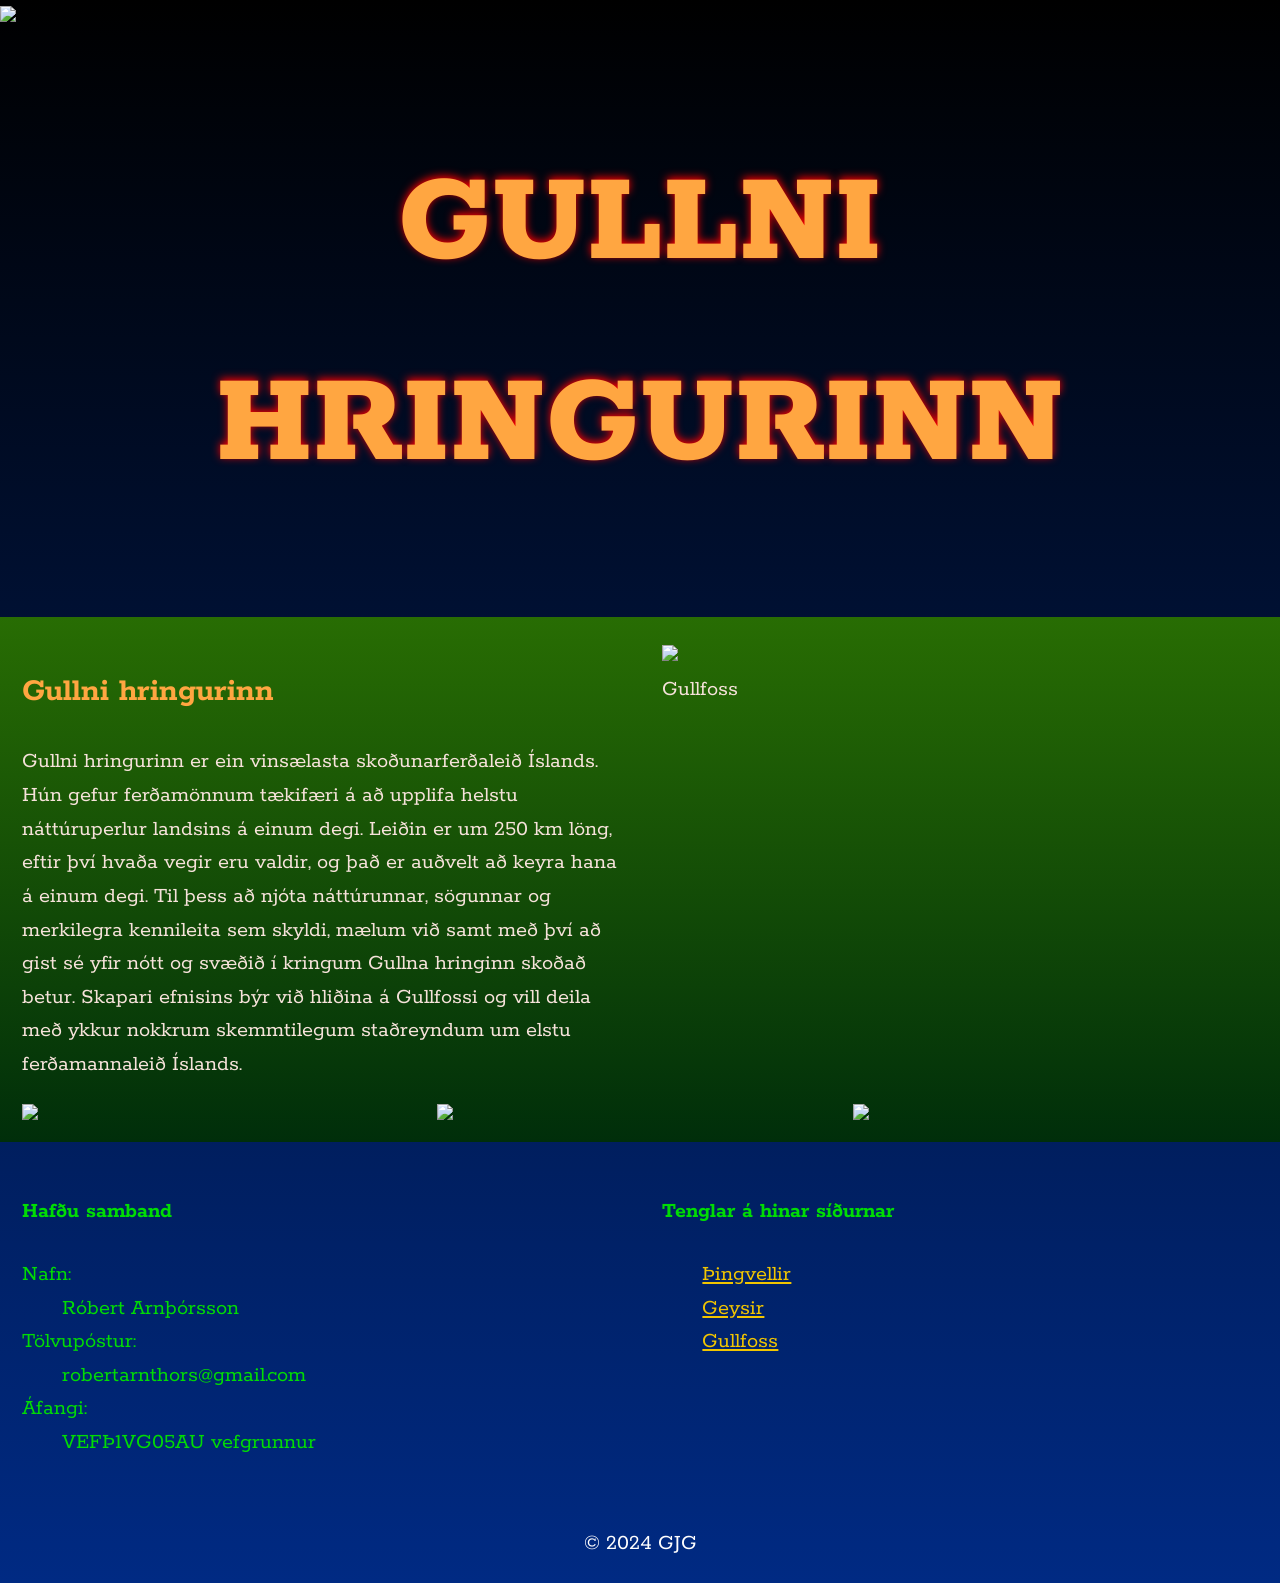
==== index.html @ 4d5fa9ae "Add files via upload" ====
<!DOCTYPE html>
<html lang="is">
  <head>
    <meta name="viewport" content="width=device-width, initial-scale=1.0">
    <meta charset="utf-8"> 
    <title>Verkefni 7. Gullni hringurinn</title>
    <link rel="preconnect" href="https://fonts.gstatic.com">
    <link href="https://fonts.googleapis.com/css2?family=Rokkitt:wght@200;400;600;800&display=swap" rel="stylesheet">    <!-- veljið leturgerð af http://fonts.google.com-->
    <link rel="stylesheet" href="styles.css">
  </head>
  <body class="body-bg"> 
    <picture>
      <img src="../Verkefni-7/gullfoss.png">
    </picture>
    <header class="container">
      <h1>
        Gullni hringurinn
      </h1>
    </header>
    <div class="base-bg"> 
    <main class="container">
        <div class="col-2">
          <section>
            <h2>Gullni hringurinn</h2>
            <p>Gullni hringurinn er ein vinsælasta skoðunarferðaleið Íslands. Hún gefur ferðamönnum tækifæri á að upplifa helstu náttúruperlur landsins á einum degi. Leiðin er um 250 km löng, eftir því hvaða vegir eru valdir, og það er auðvelt að keyra hana á einum degi. Til þess að njóta náttúrunnar, sögunnar og merkilegra kennileita sem skyldi, mælum við samt með því að gist sé yfir nótt og svæðið í kringum Gullna hringinn skoðað betur. Skapari efnisins býr við hliðina á Gullfossi og vill deila með ykkur nokkrum skemmtilegum staðreyndum um elstu ferðamannaleið Íslands.</p>       
          </section>
          <section> 
            <figure>
              <img src="../Verkefni-7/gullfoss2.png">
              <figcaption>Gullfoss</figcaption>   
            </figure>     
          </section>
        </div>
        <div class="col-3">
        </div>
            <!--Hér koma 3 myndir í röð, 2 eða 3 raðir. Allar myndir í sömu stærð (500px x 500px)-->
          <picture class="img-row">
            <img src="../Verkefni-7/geysir.png">
            <img src="../Verkefni-7/gullfoss2.png">
            <img src="../Verkefni-7/þyngvellir.png">
          </picture>
      </main>
    </div><!--bakgrunnur endar-->
    <footer class="container col-3">
      <nav>
        <h4>Hafðu samband</h4>
        <dl><!--Description list-->
          <dt>Nafn:</dt>
          <dd>Róbert Arnþórsson</dd>
          <dt>Tölvupóstur:</dt>
          <dd>robertarnthors@gmail.com</dd>
          <dt>Áfangi:</dt>
          <dd>VEFÞ1VG05AU vefgrunnur</dd>
        </dl>
      </nav>
      <nav>
        <h4>Tenglar á hinar síðurnar</h4>
        <ul>
          <li><a href="../Verkefni-7/indexÞing.html">Þingvellir</a></li>
          <li><a href="../Verkefni-7/indexGey.html">Geysir</a></li>
          <li><a href="../Verkefni-7/indexGul.html">Gullfoss</a></li>
        </ul>
      </nav>
    </footer>
    <p class="copy">&copy; 2024 GJG</p>
  </body>
</html>
---- styles.css ----
html {
    scroll-behavior: smooth;
}
body {
    margin: 0;
    font-family: 'Rokkitt', serif;
    font-size: 1.2em;
    line-height: 1.5;
    background-image: linear-gradient(to bottom, rgb(0, 0, 0), rgb(0, 42, 131));    
    color: white;
}
h1, h2, h3 {
    font-weight: 700;
    color: rgb(255, 166, 65);
} 
header {
    padding: 0;
    display: grid;
    grid-template-columns: 1fr;
    align-items: center;
}
header h1 {
    font-weight: 800;
    text-transform: uppercase;
    text-align: center;
    text-shadow: 0 -2px 8px rgb(255, 0, 0);
    color: rgb(255, 166, 65);
}
a {
    color: rgb(12, 243, 0);
}
a:visited {
    columns: rgb(1, 210, 221);
}
a:hover, a:active {
    columns: #194b00;
    text-decoration: none;
}
.base-bg {
    background-color: rgb(255, 236, 185);
    background-image: linear-gradient(to bottom, rgb(40, 109, 3), rgb(0, 46, 10));    
    color: rgb(246, 226, 218);
    padding: 1em;
}

.col-2,
.col-3 {
    display: grid;
    grid-template-columns: 1fr;
}


/****** standard IMG *********/

img {
     max-width: 100%;
     height: auto;
}
figure {
    margin:0;
}

footer {
    color: rgb(0, 220, 4);
    padding: 1em;
}
footer ul{
    list-style: none;
}
a, footer a {
    color: rgb(241, 197, 0);
}
footer a {
    line-height: 1.5;
}
footer a:visited {
    color: rgb(0, 255, 200);
}
footer a:active, .footer a:hover {
    text-decoration: none;
}
blockquote {
    background-color: rgb(0, 0, 0);
    padding:1em;
}
.copy {
    text-align: center;
}
/* ******** 48em ********* */
@media screen and (min-width:48em) {
    .col-2 {
        grid-template-columns: 1fr 1fr;
        gap: 2em;
    }
    .col-3 {
        grid-template-columns: 1fr 1fr;
        gap: 1em;
        row-gap: 1em;
    }
    .img-row{
    display: grid;
    grid-template-columns: 1fr 1fr 1fr;
    gap: 10px;
    }
    header h1 {
        font-size: 4em;
    }
}
@media screen and (min-width:60em) {
    .col-3 {
        gap: 2em;
        row-gap: 2em;
    }
    .col-21 {
        grid-template-columns: 2fr 1fr;
        gap:2em
    }
}
@media screen and (min-width:80em) {
    body {
        font-size: 1.4rem;
    }
    .container {
        max-width: 80em;
        margin: 0 auto;
    }
    header h1 {
        font-size: 6em;
    }
}
@media screen and (min-width:100em) {
    .container {
        max-width: 90em;
    }
}
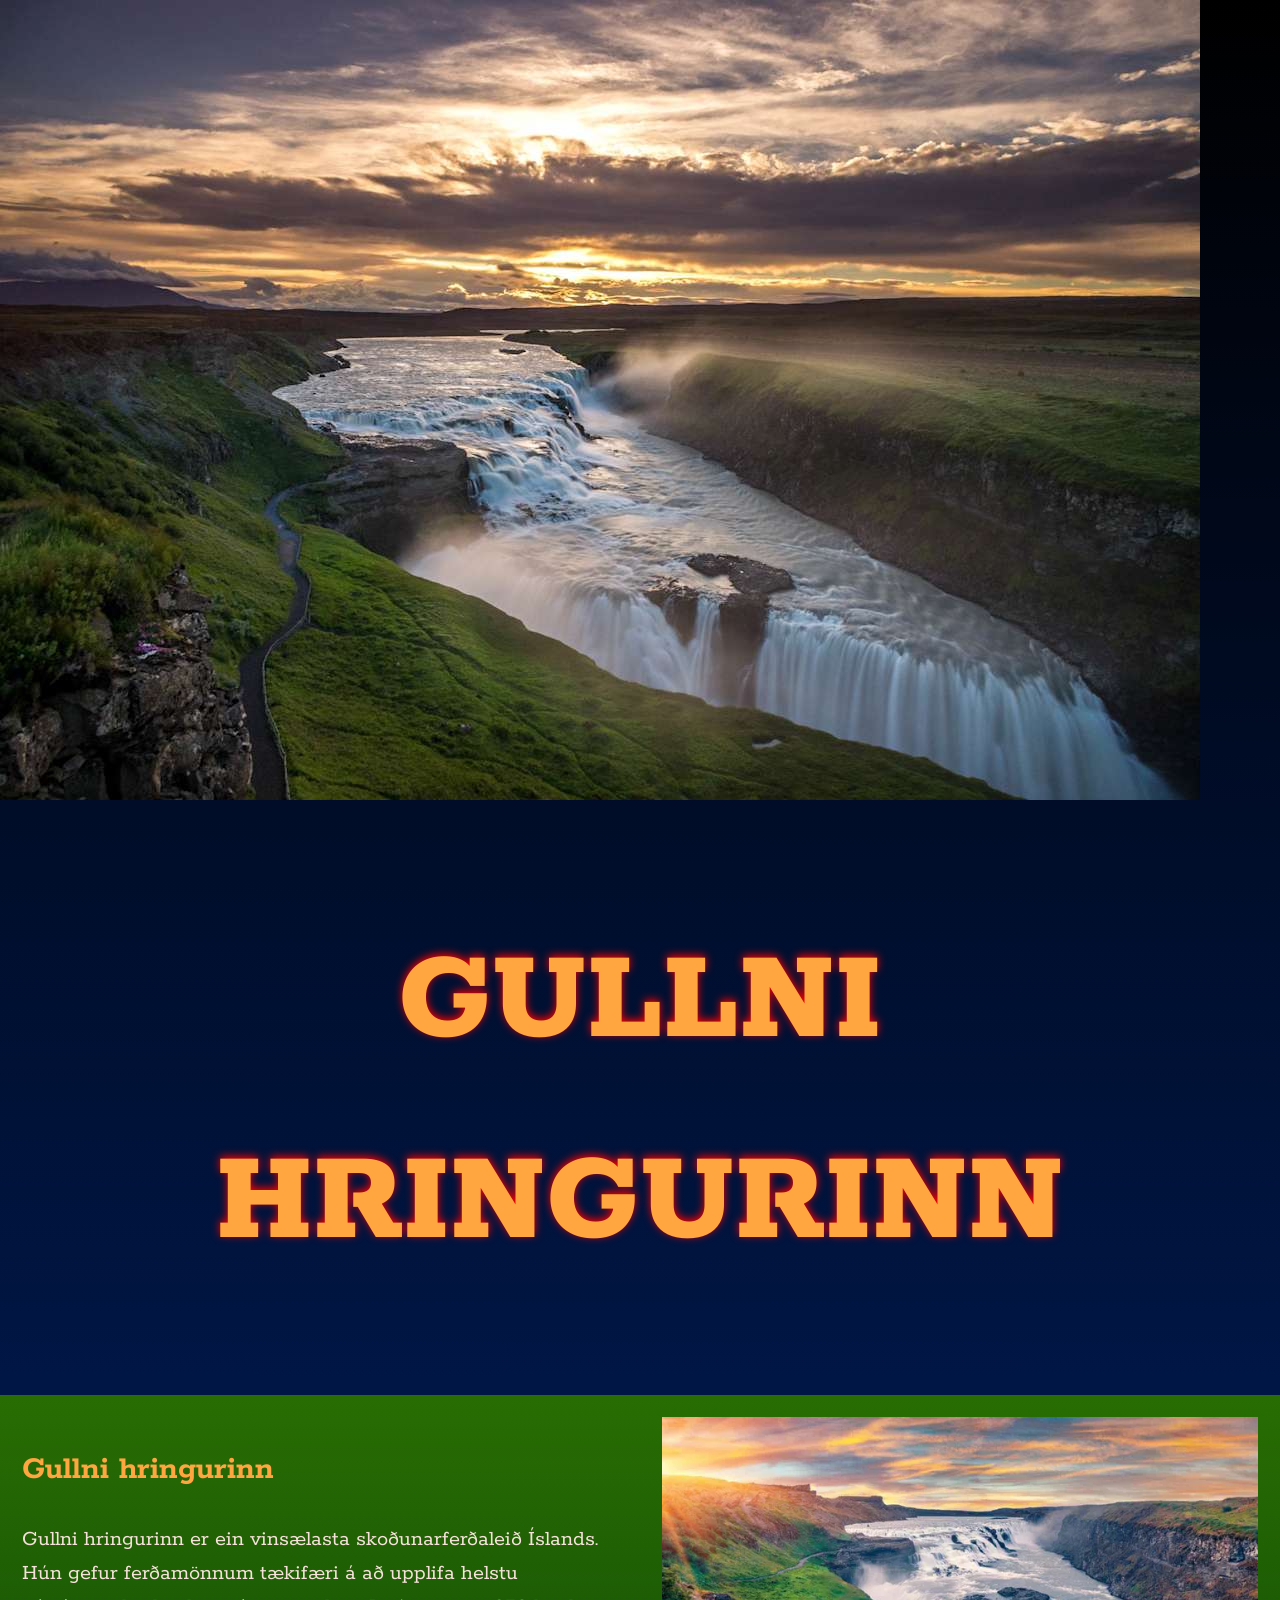
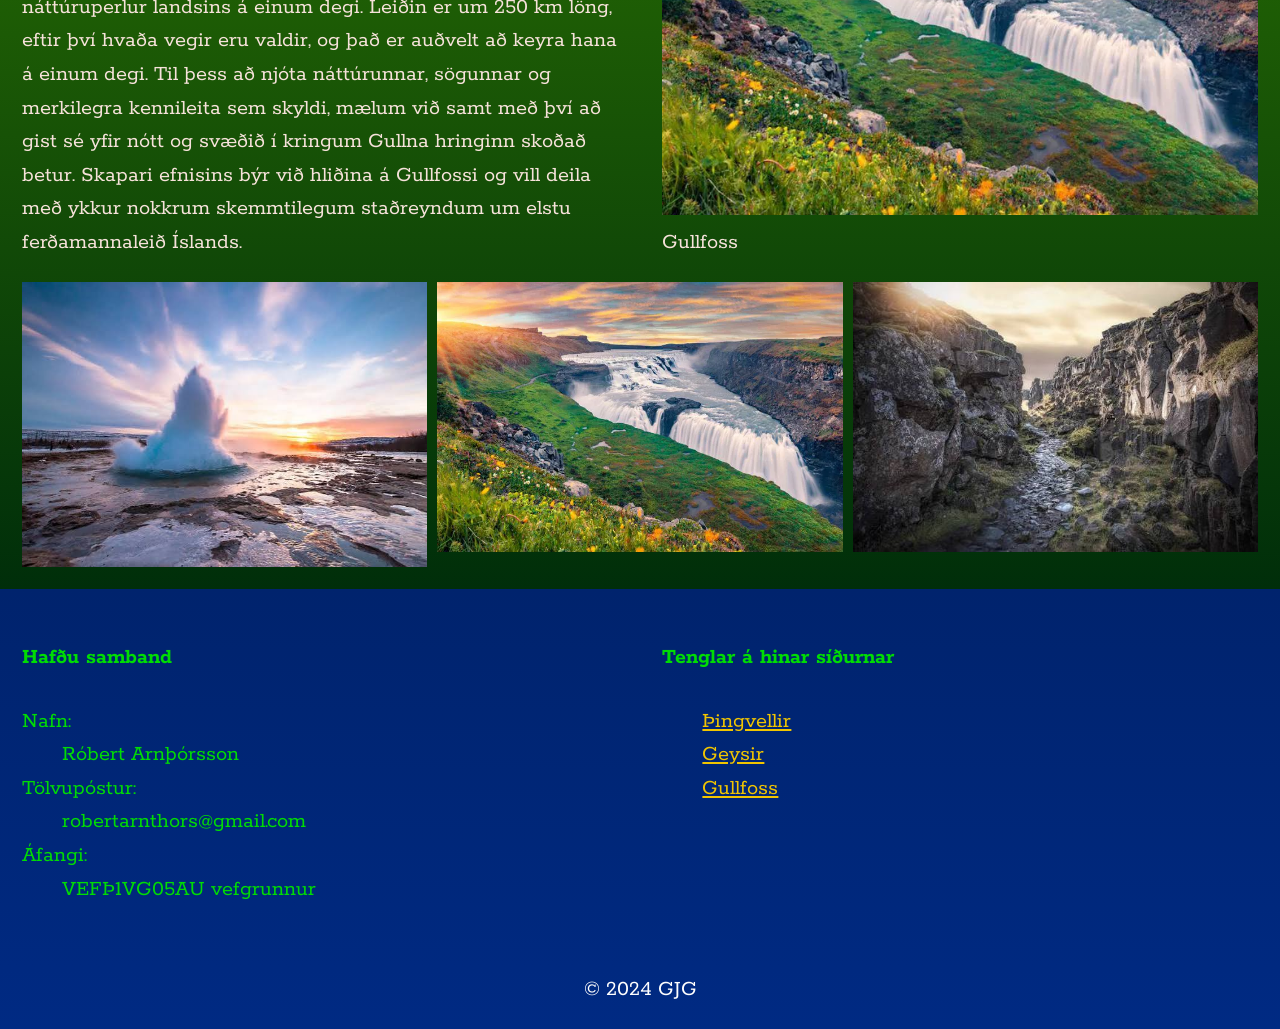
==== commit 291ad044: "Add files via upload" ====
--- a/index.html
+++ b/index.html
@@ -10,7 +10,7 @@
   </head>
   <body class="body-bg"> 
     <picture>
-      <img src="../Verkefni-7/gullfoss.png">
+      <img src="gullfoss.png">
     </picture>
     <header class="container">
       <h1>
@@ -26,7 +26,7 @@
           </section>
           <section> 
             <figure>
-              <img src="../Verkefni-7/gullfoss2.png">
+              <img src="gullfoss2.png">
               <figcaption>Gullfoss</figcaption>   
             </figure>     
           </section>
@@ -35,9 +35,9 @@
         </div>
             <!--Hér koma 3 myndir í röð, 2 eða 3 raðir. Allar myndir í sömu stærð (500px x 500px)-->
           <picture class="img-row">
-            <img src="../Verkefni-7/geysir.png">
-            <img src="../Verkefni-7/gullfoss2.png">
-            <img src="../Verkefni-7/þyngvellir.png">
+            <img src="geysir.png">
+            <img src="gullfoss2.png">
+            <img src="þingvellir.png">
           </picture>
       </main>
     </div><!--bakgrunnur endar-->
@@ -56,9 +56,9 @@
       <nav>
         <h4>Tenglar á hinar síðurnar</h4>
         <ul>
-          <li><a href="../Verkefni-7/indexÞing.html">Þingvellir</a></li>
-          <li><a href="../Verkefni-7/indexGey.html">Geysir</a></li>
-          <li><a href="../Verkefni-7/indexGul.html">Gullfoss</a></li>
+          <li><a href="indexÞing.html">Þingvellir</a></li>
+          <li><a href="indexGey.html">Geysir</a></li>
+          <li><a href="indexGul.html">Gullfoss</a></li>
         </ul>
       </nav>
     </footer>
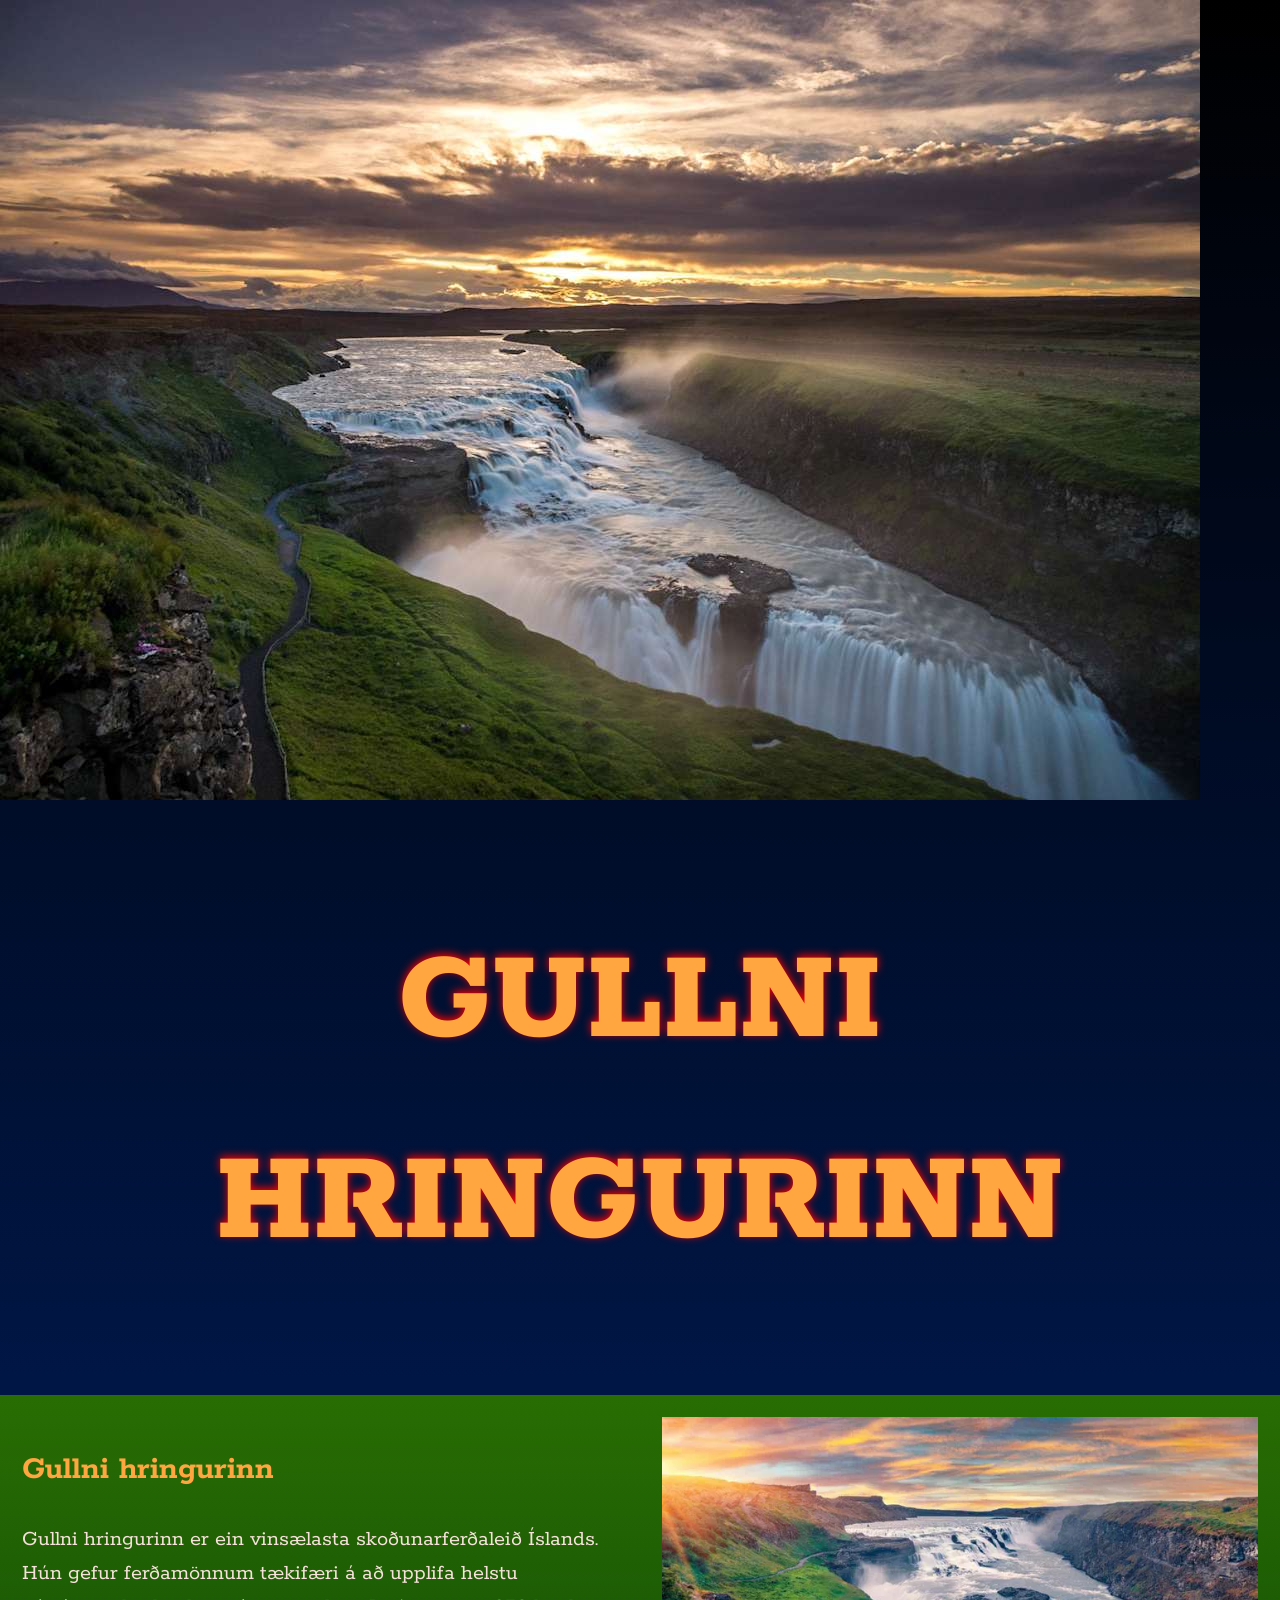
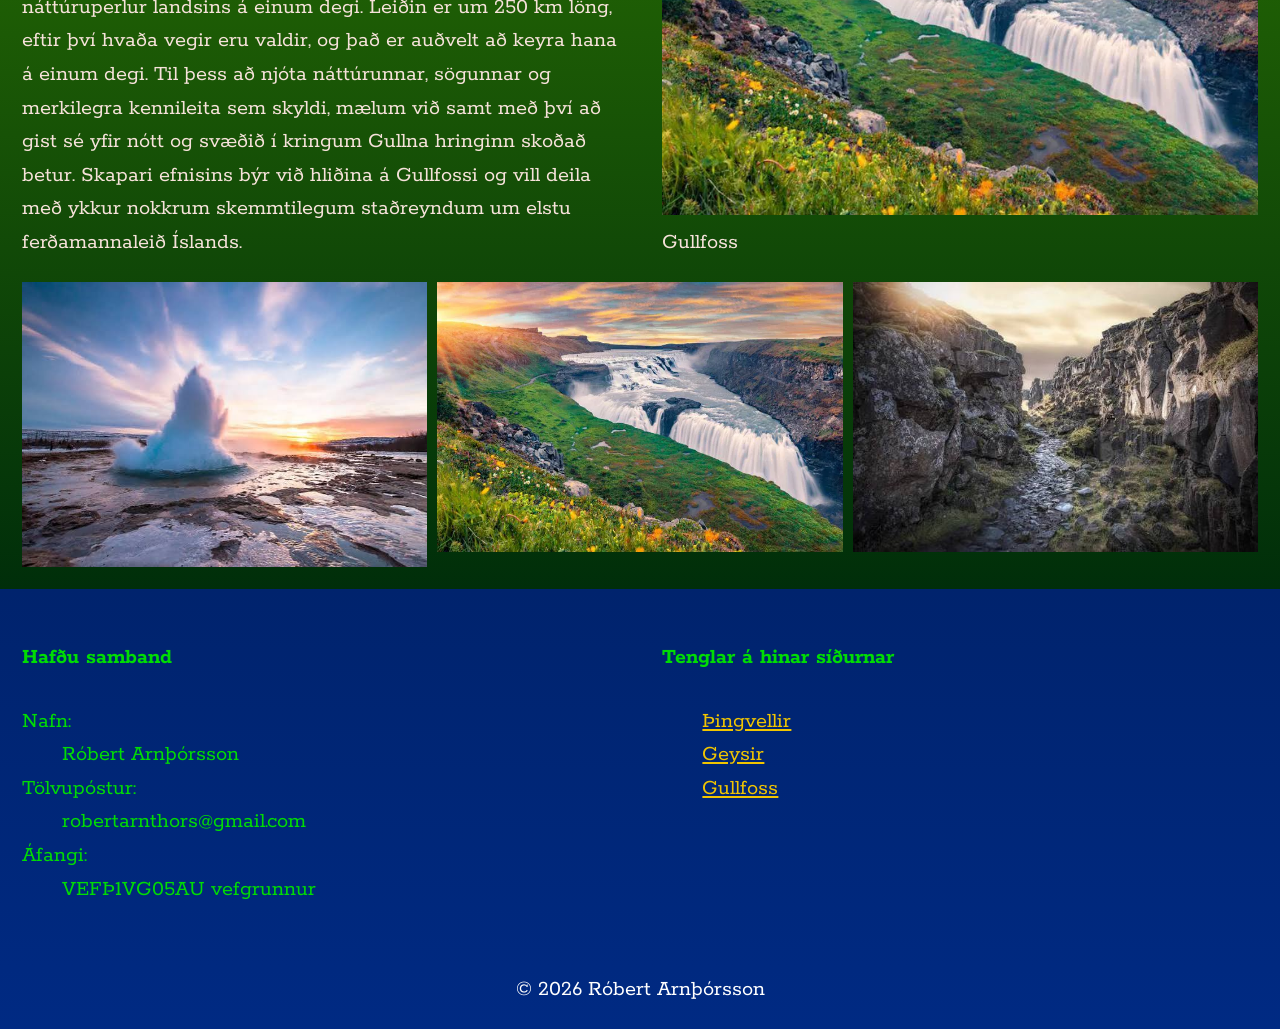
==== commit e13af393: "Add files via upload" ====
--- a/index.html
+++ b/index.html
@@ -62,6 +62,6 @@
         </ul>
       </nav>
     </footer>
-    <p class="copy">&copy; 2024 GJG</p>
+    <p class="copy">&copy; 2026 Róbert Arnþórsson</p>
   </body>
 </html>
--- a/styles.css
+++ b/styles.css
@@ -105,6 +105,14 @@
     header h1 {
         font-size: 4em;
     }
+    .iframe-container {
+    display: flex;
+    justify-content: center;
+    align-items: center;
+    min-height: 100vh;
+    width: 100%;
+    box-sizing: border-box;
+}
 }
 @media screen and (min-width:60em) {
     .col-3 {
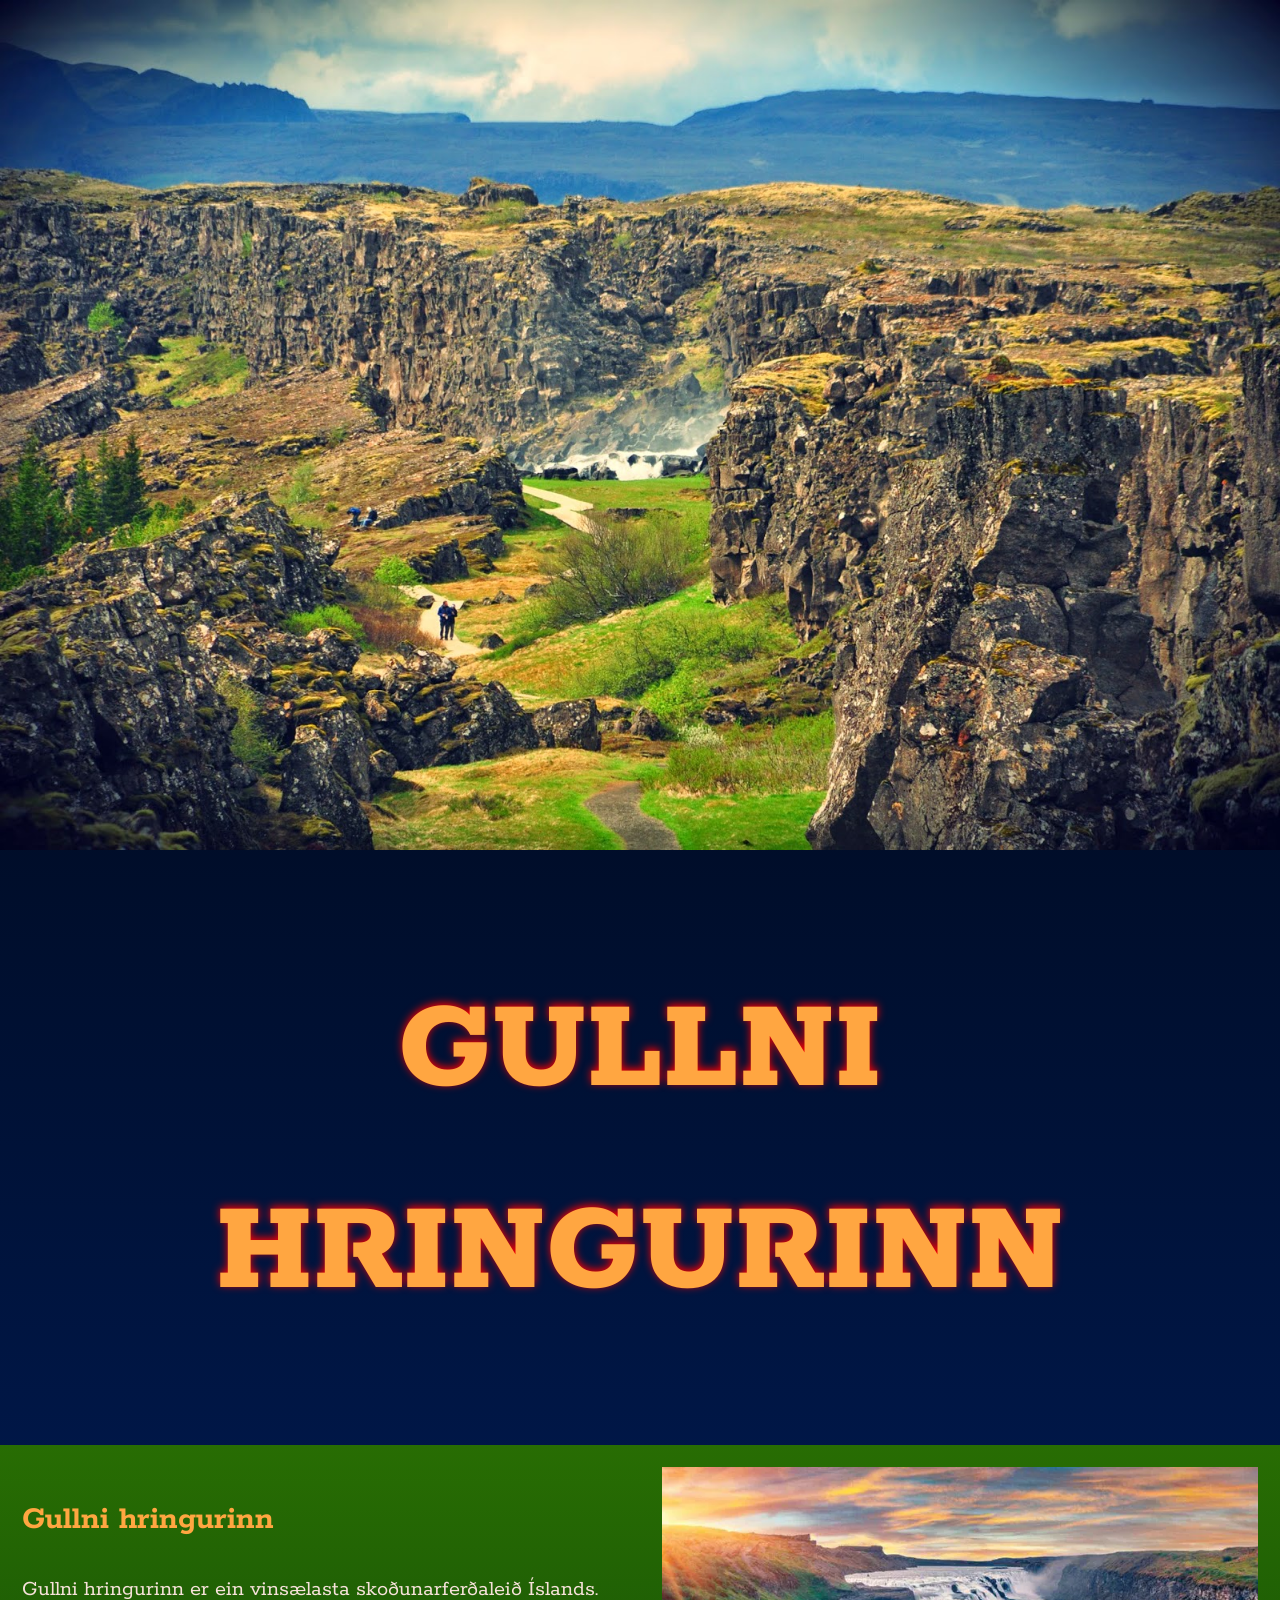
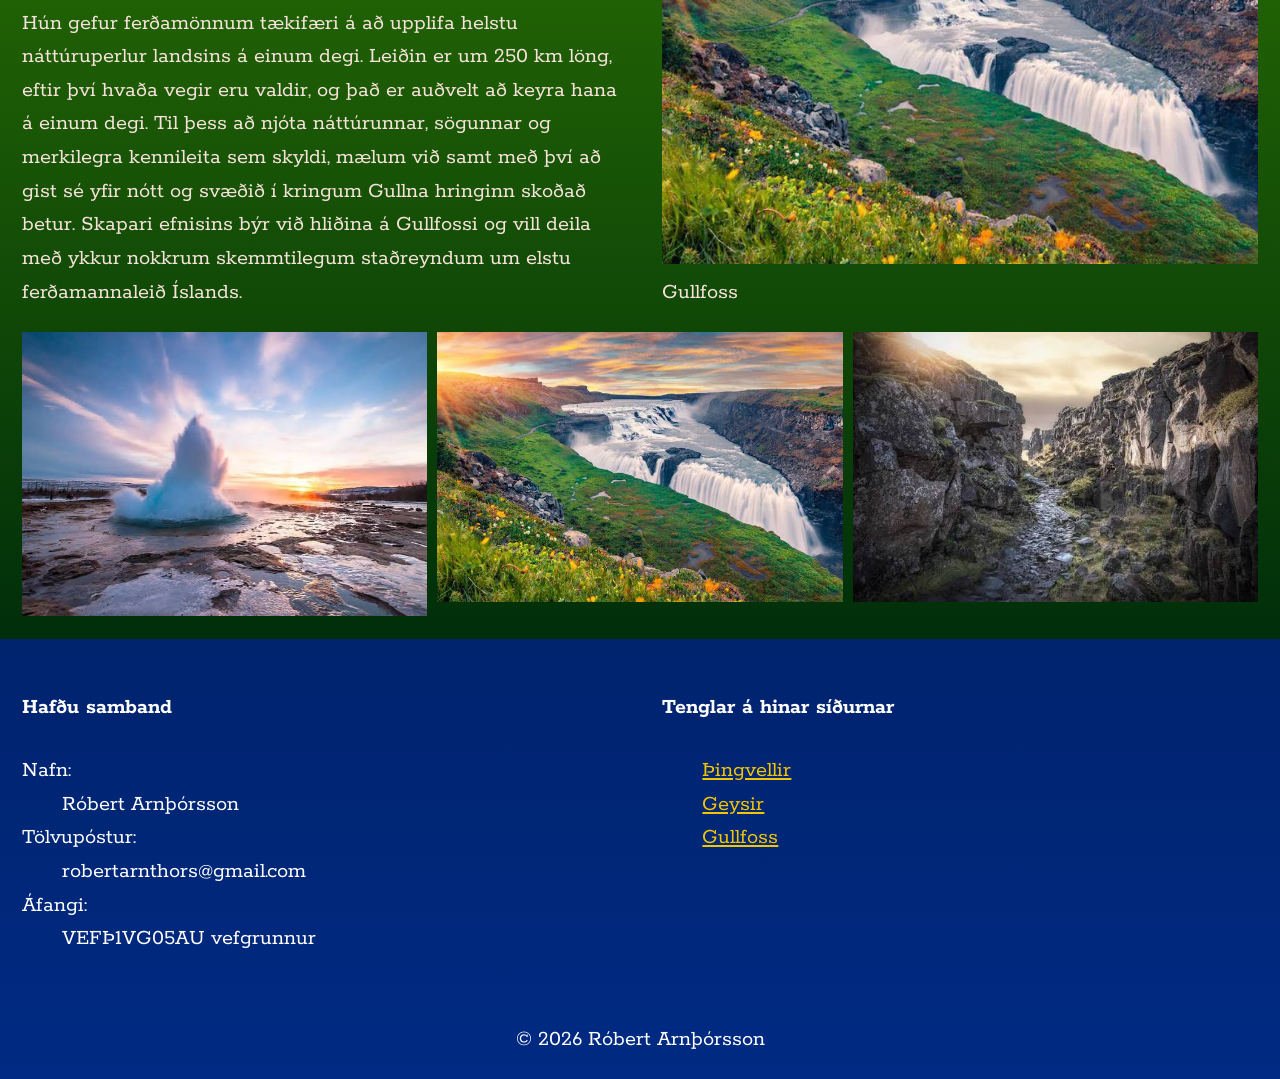
==== commit 111a08e4: "Add files via upload" ====
--- a/index.html
+++ b/index.html
@@ -10,7 +10,7 @@
   </head>
   <body class="body-bg"> 
     <picture>
-      <img src="gullfoss.png">
+      <img src="þingvellir5.png">
     </picture>
     <header class="container">
       <h1>
--- a/styles.css
+++ b/styles.css
@@ -61,7 +61,7 @@
 }
 
 footer {
-    color: rgb(0, 220, 4);
+    color: rgb(252, 253, 252);
     padding: 1em;
 }
 footer ul{
